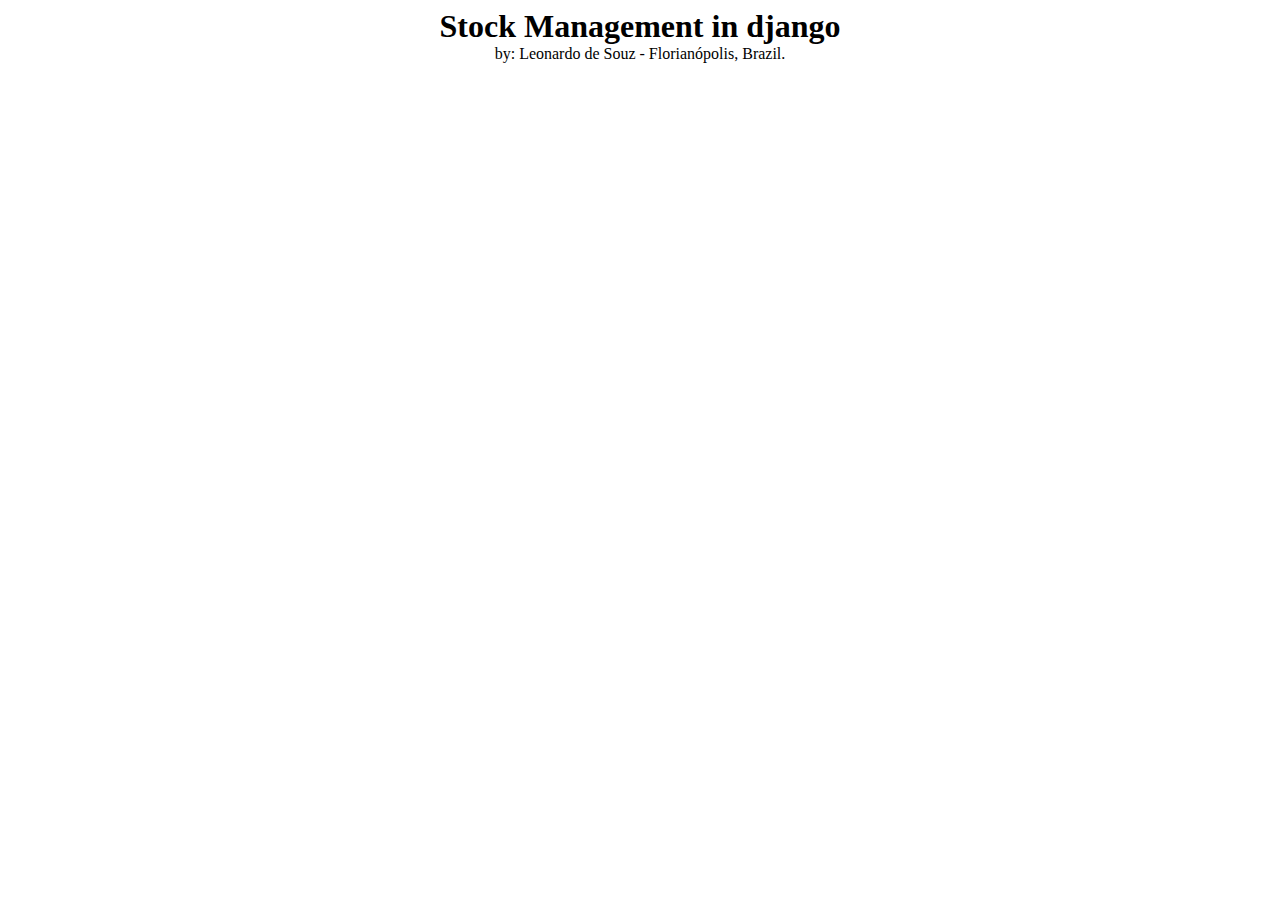
==== index.html @ b8ee9295 "Project Webpage" ====
<!DOCTYPE html>
<html>
<head>
	<title>Stock Management by leo</title>
	<link rel="stylesheet" type="text/css" href="static/git/gitpage.css">
</head>
<body>

<h1 class='center'> Stock Management in django </h1>
<p class='center'>by: Leonardo de Souz - Florianópolis, Brazil.</p>


</body>
</html>
---- static/git/gitpage.css ----
.center {
	margin: auto;
	text-align: center;
}
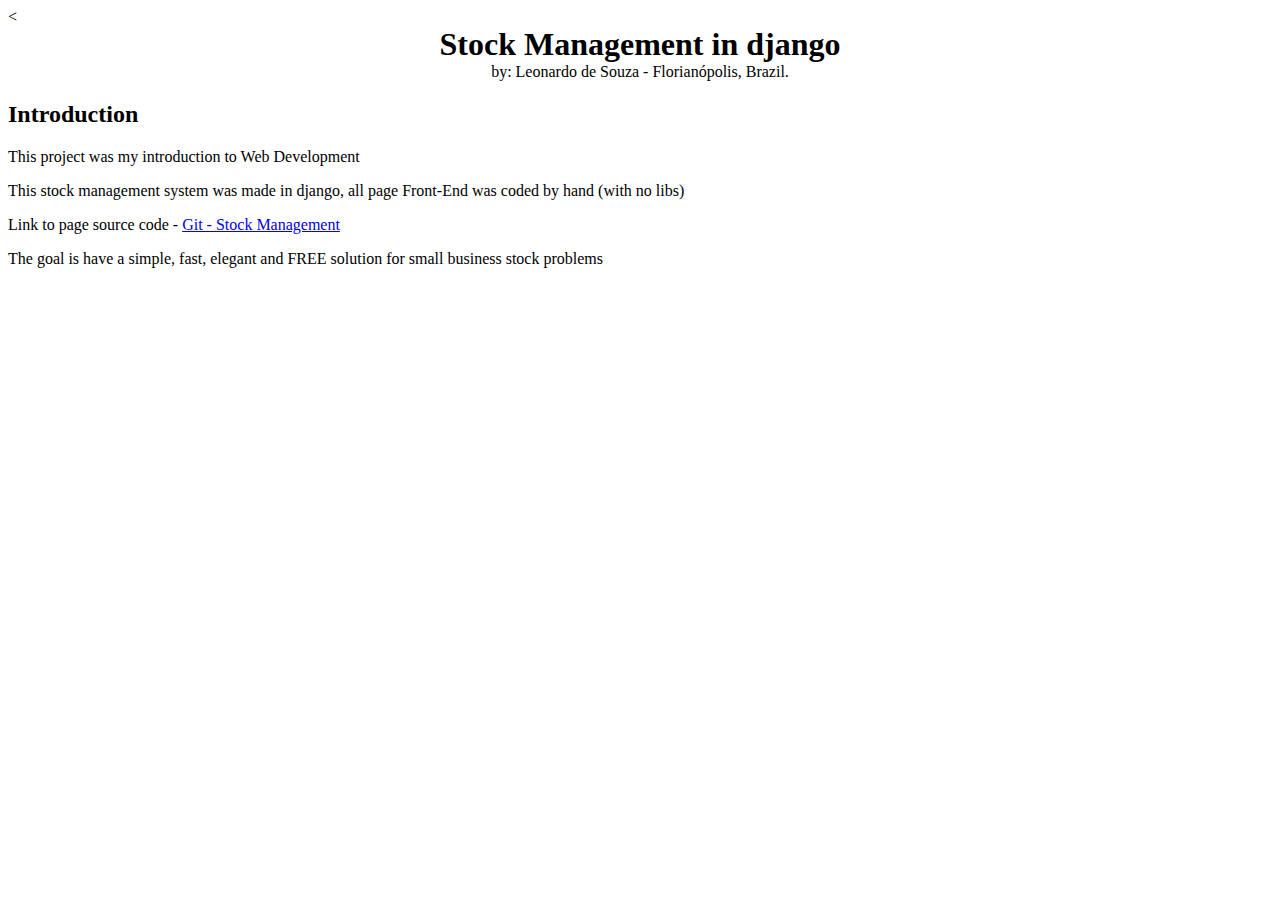
==== commit 7e32cbb1: "Update index.html" ====
--- a/index.html
+++ b/index.html
@@ -5,9 +5,17 @@
 	<link rel="stylesheet" type="text/css" href="static/git/gitpage.css">
 </head>
 <body>
+<
+<h1 class='center'> Stock Management in django </h1>
+<p class='center'>by: Leonardo de Souza - Florianópolis, Brazil.</p>
+<div>
+<h2>Introduction</h2>
+<p>This project was my introduction to Web Development</p>
+<p>This stock management system was made in django, all page Front-End was coded by hand (with no libs) </p>
+<p>Link to page source code - <a href="https://github.com/Leonardo8133/stock_manage">Git - Stock Management</a></p>
+<p>The goal is have a simple, fast, elegant and FREE solution for small business stock problems</p>
+</div>
 
-<h1 class='center'> Stock Management in django </h1>
-<p class='center'>by: Leonardo de Souz - Florianópolis, Brazil.</p>
 
 
 </body>
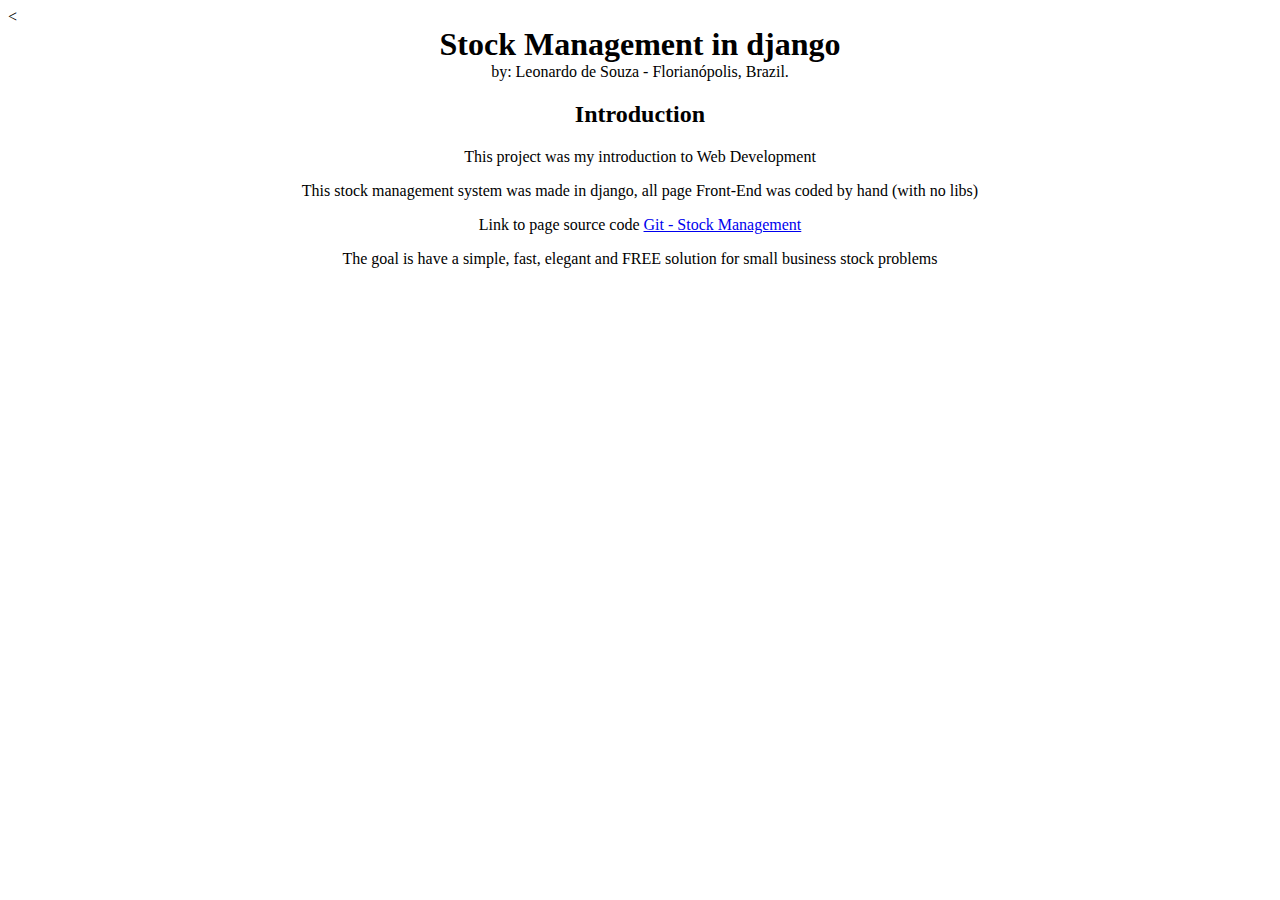
==== commit b342ba74: "Update index.html" ====
--- a/index.html
+++ b/index.html
@@ -8,11 +8,11 @@
 <
 <h1 class='center'> Stock Management in django </h1>
 <p class='center'>by: Leonardo de Souza - Florianópolis, Brazil.</p>
-<div>
+<div class='center'>
 <h2>Introduction</h2>
 <p>This project was my introduction to Web Development</p>
 <p>This stock management system was made in django, all page Front-End was coded by hand (with no libs) </p>
-<p>Link to page source code - <a href="https://github.com/Leonardo8133/stock_manage">Git - Stock Management</a></p>
+<p>Link to page source code  <a href="https://github.com/Leonardo8133/stock_manage">Git - Stock Management</a></p>
 <p>The goal is have a simple, fast, elegant and FREE solution for small business stock problems</p>
 </div>
 
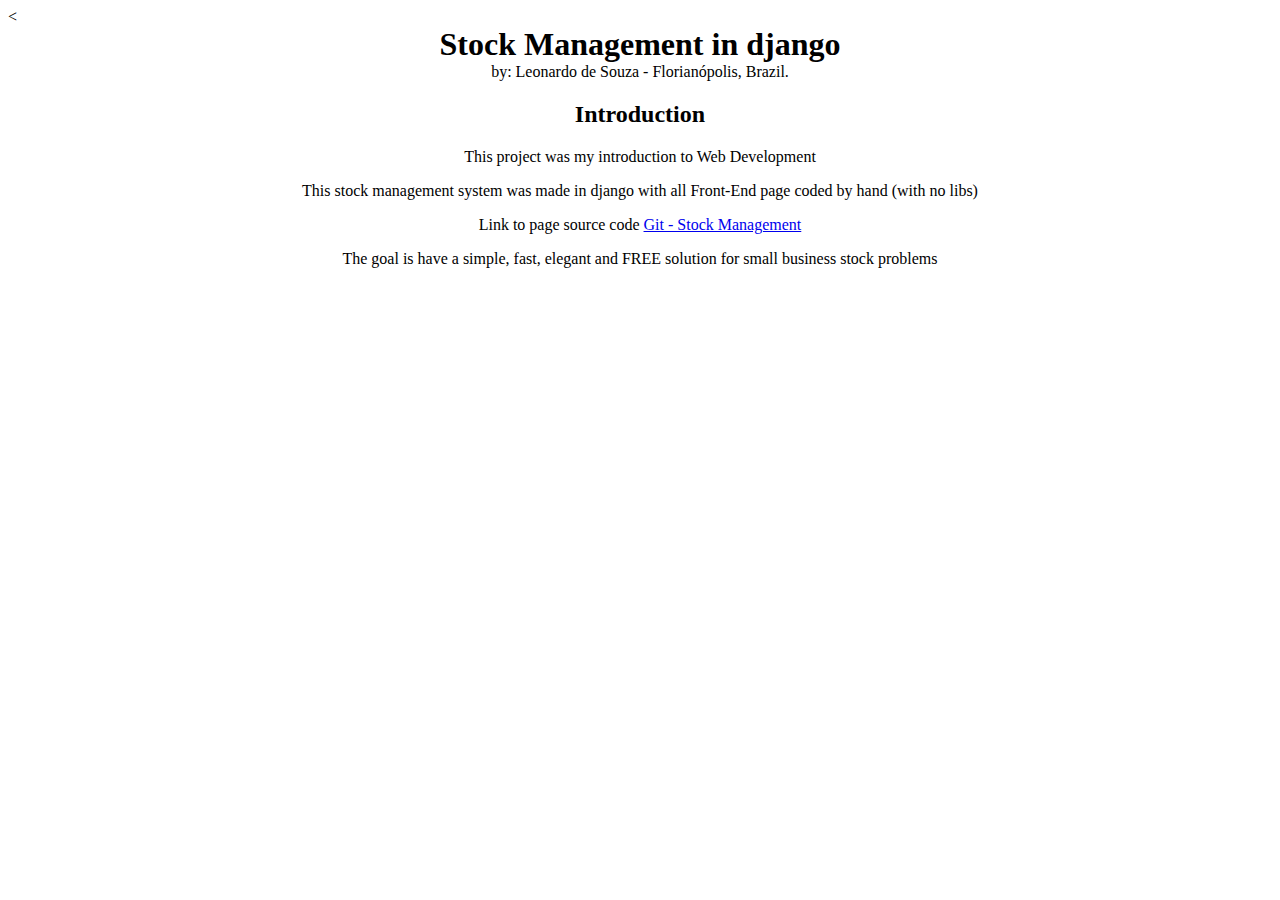
==== commit 2a068643: "Update index.html" ====
--- a/index.html
+++ b/index.html
@@ -11,7 +11,7 @@
 <div class='center'>
 <h2>Introduction</h2>
 <p>This project was my introduction to Web Development</p>
-<p>This stock management system was made in django, all page Front-End was coded by hand (with no libs) </p>
+<p>This stock management system was made in django with all Front-End page coded by hand (with no libs) </p>
 <p>Link to page source code  <a href="https://github.com/Leonardo8133/stock_manage">Git - Stock Management</a></p>
 <p>The goal is have a simple, fast, elegant and FREE solution for small business stock problems</p>
 </div>
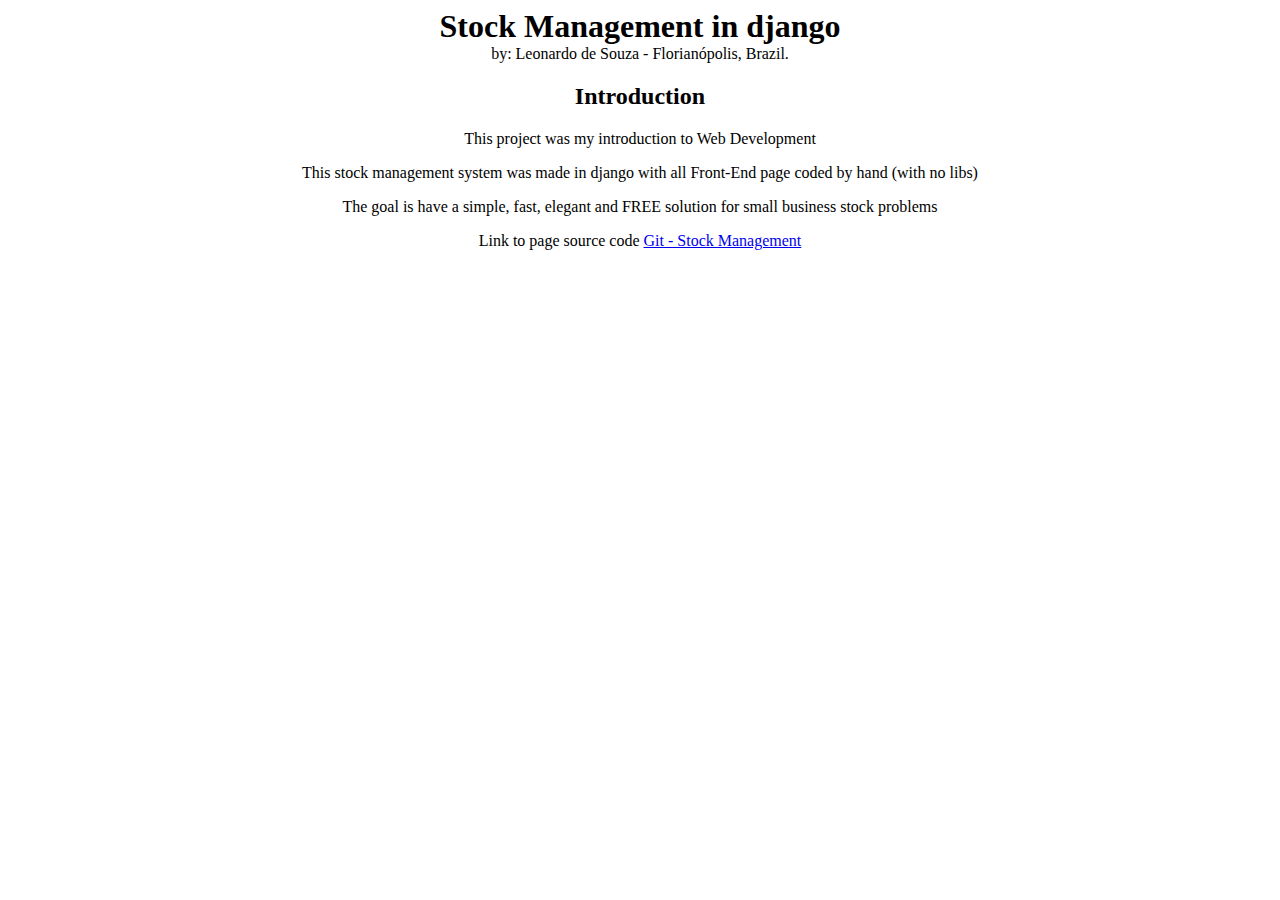
==== commit babd300c: "Update \static" ====
--- a/index.html
+++ b/index.html
@@ -5,15 +5,15 @@
 	<link rel="stylesheet" type="text/css" href="static/git/gitpage.css">
 </head>
 <body>
-<
+
 <h1 class='center'> Stock Management in django </h1>
 <p class='center'>by: Leonardo de Souza - Florianópolis, Brazil.</p>
 <div class='center'>
 <h2>Introduction</h2>
 <p>This project was my introduction to Web Development</p>
 <p>This stock management system was made in django with all Front-End page coded by hand (with no libs) </p>
+<p>The goal is have a simple, fast, elegant and FREE solution for small business stock problems</p>
 <p>Link to page source code  <a href="https://github.com/Leonardo8133/stock_manage">Git - Stock Management</a></p>
-<p>The goal is have a simple, fast, elegant and FREE solution for small business stock problems</p>
 </div>
 
 
--- a/static/git/gitpage.css
+++ b/static/git/gitpage.css
@@ -1,4 +1,8 @@
 .center {
 	margin: auto;
 	text-align: center;
+}
+
+body {
+	
 }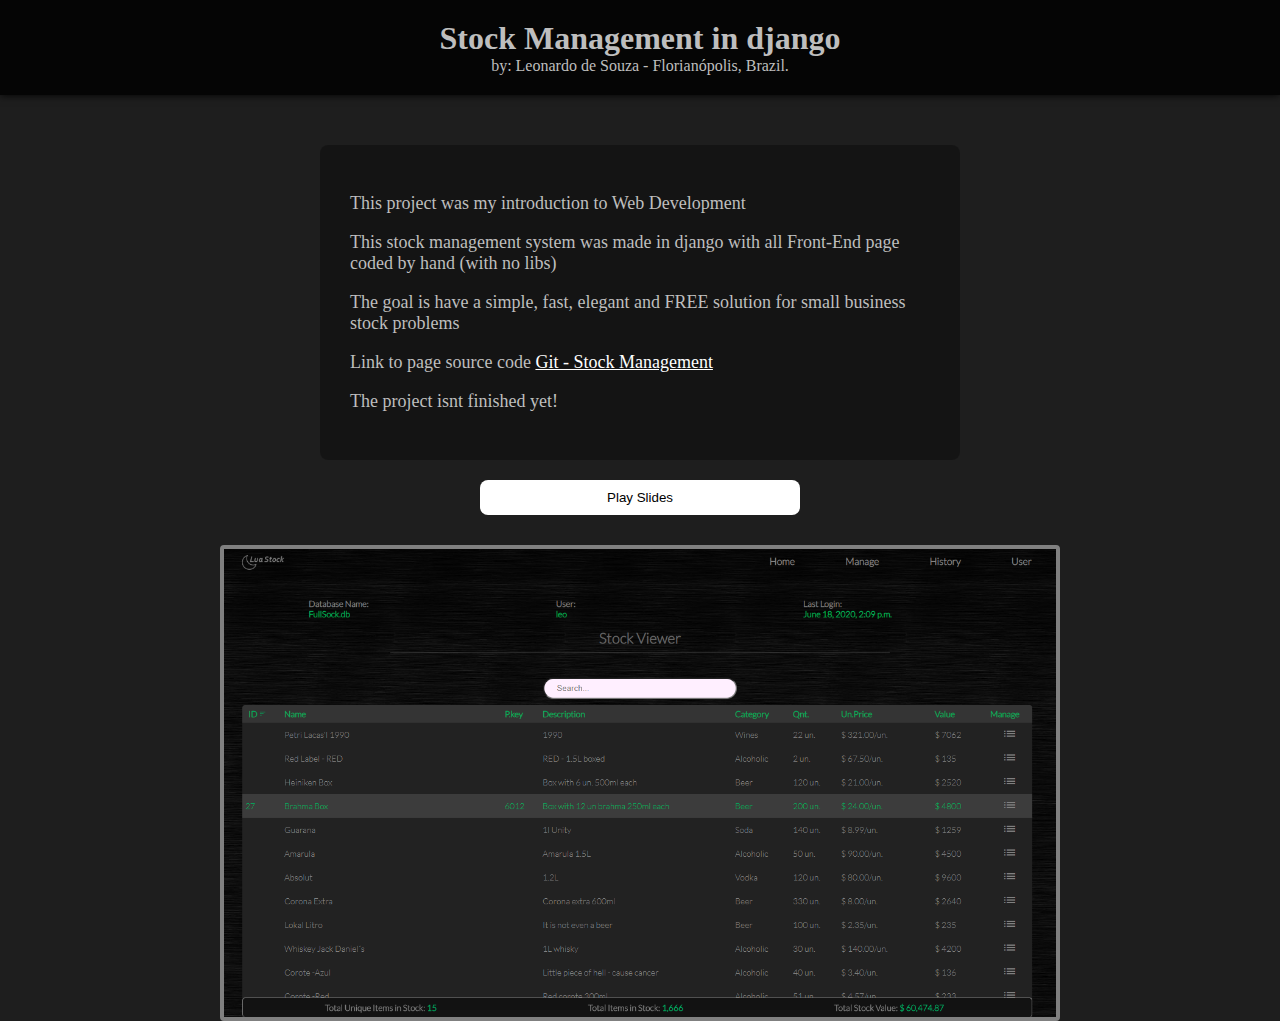
==== commit 3a082b02: "Site Upload" ====
--- a/index.html
+++ b/index.html
@@ -3,21 +3,37 @@
 <head>
 	<title>Stock Management by leo</title>
 	<link rel="stylesheet" type="text/css" href="static/git/gitpage.css">
+	<script type="text/javascript" src='static/git/javascript.js'>
+	
+	</script>
 </head>
 <body>
-
-<h1 class='center'> Stock Management in django </h1>
-<p class='center'>by: Leonardo de Souza - Florianópolis, Brazil.</p>
-<div class='center'>
-<h2>Introduction</h2>
-<p>This project was my introduction to Web Development</p>
-<p>This stock management system was made in django with all Front-End page coded by hand (with no libs) </p>
-<p>The goal is have a simple, fast, elegant and FREE solution for small business stock problems</p>
-<p>Link to page source code  <a href="https://github.com/Leonardo8133/stock_manage">Git - Stock Management</a></p>
-</div>
-
-
-
+	<div class='nav'>
+		<h1 class='center' style="font-size: 32px;"> Stock Management in django </h1>
+		<p class='center'>by: Leonardo de Souza - Florianópolis, Brazil.</p>
+	</div>
+	<div class='center w50'>
+		<div class="left">			
+			<p>This project was my introduction to Web Development</p>
+			<p>This stock management system was made in django with all Front-End page coded by hand (with no libs) </p>
+			<p>The goal is have a simple, fast, elegant and FREE solution for small business stock problems</p>
+			<p>Link to page source code  <a href="https://github.com/Leonardo8133/stock_manage" style="color: white;">Git - Stock Management</a>
+			<p>The project isnt finished yet!</p>
+			</p>
+		</div>
+	</div>
+	<div class='center' style="margin-top: 20px;">
+		<button id="button"  onclick="switch_pause();">Play Slides</button>
+	</div>
+	<div class="slidediv">
+		<ul class='center'>
+			<li><img class="slideimg fade" style="display: block;" src="static/git/showcase_1.png" onclick="full(this)"></li>
+			<li><img class="slideimg fade"  style="display: none;" src="static/git/showcase_2.png" onclick="full(this)"></li>
+			<li><img class="slideimg fade"  style="display: none;" src="static/git/showcase_3.png" onclick="full(this)"></li>
+			<li><img class="slideimg fade"  style="display: none;" src="static/git/showcase_4.png" onclick="full(this)"></li>
+		</ul>
+	</div>
+	<script>setTimeout(slide_update, 2000);</script>
 </body>
 </html>
 
--- a/static/git/gitpage.css
+++ b/static/git/gitpage.css
@@ -1,8 +1,93 @@
 .center {
 	margin: auto;
 	text-align: center;
+	padding: 0px;
 }
 
+.left {
+	text-align: left;
+	font-size: 18px;
+	margin-top: 50px;
+	background-color: rgba(0, 0, 0, 0.3);
+	border-radius: 8px;
+	padding: 30px;
+}
+
+.w50 {
+	width: 50%;
+}
 body {
-	
-}+	background-color: rgb(30, 30, 30);
+	color: rgb(190, 190, 190);
+	margin: 0;
+
+}
+
+.nav {
+	background-color: rgb(5, 5, 5);;
+	margin: 0;
+	padding:20px;
+	box-shadow:  0 0 8px black;
+}
+
+.slidediv {
+	display: inline;
+	margin: 0px;
+
+
+}
+
+.slidediv ul {
+	margin-top: 30px;
+	border: 4px solid gray;
+	width: 65%;
+	list-style-type: none;
+	border-radius: 4px;
+	transition: 1s;
+	cursor: pointer;
+}
+
+.slidediv ul.full {
+	width: 100%;
+}
+
+.slidediv li img {
+	width: 100%;
+}
+
+.pressed {
+	background-color: lightgreen;
+
+}
+
+
+button {
+	padding: 10px 8px;
+	background-color: white;
+	outline: none;
+	border: none;
+	border-radius: 8px;
+	margin: auto;
+	text-align: center;
+	align-self:   center;
+	width: 25%;
+	transition: 0.2s;
+}
+
+.fade {
+  -webkit-animation-name: fade;
+  -webkit-animation-duration: 1.5s;
+  animation-name: fade;
+  animation-duration: 1.5s;
+}
+
+@-webkit-keyframes fade {
+  from {opacity: .4} 
+  to {opacity: 1}
+}
+
+@keyframes fade {
+  from {opacity: .4} 
+  to {opacity: 1}
+}
+
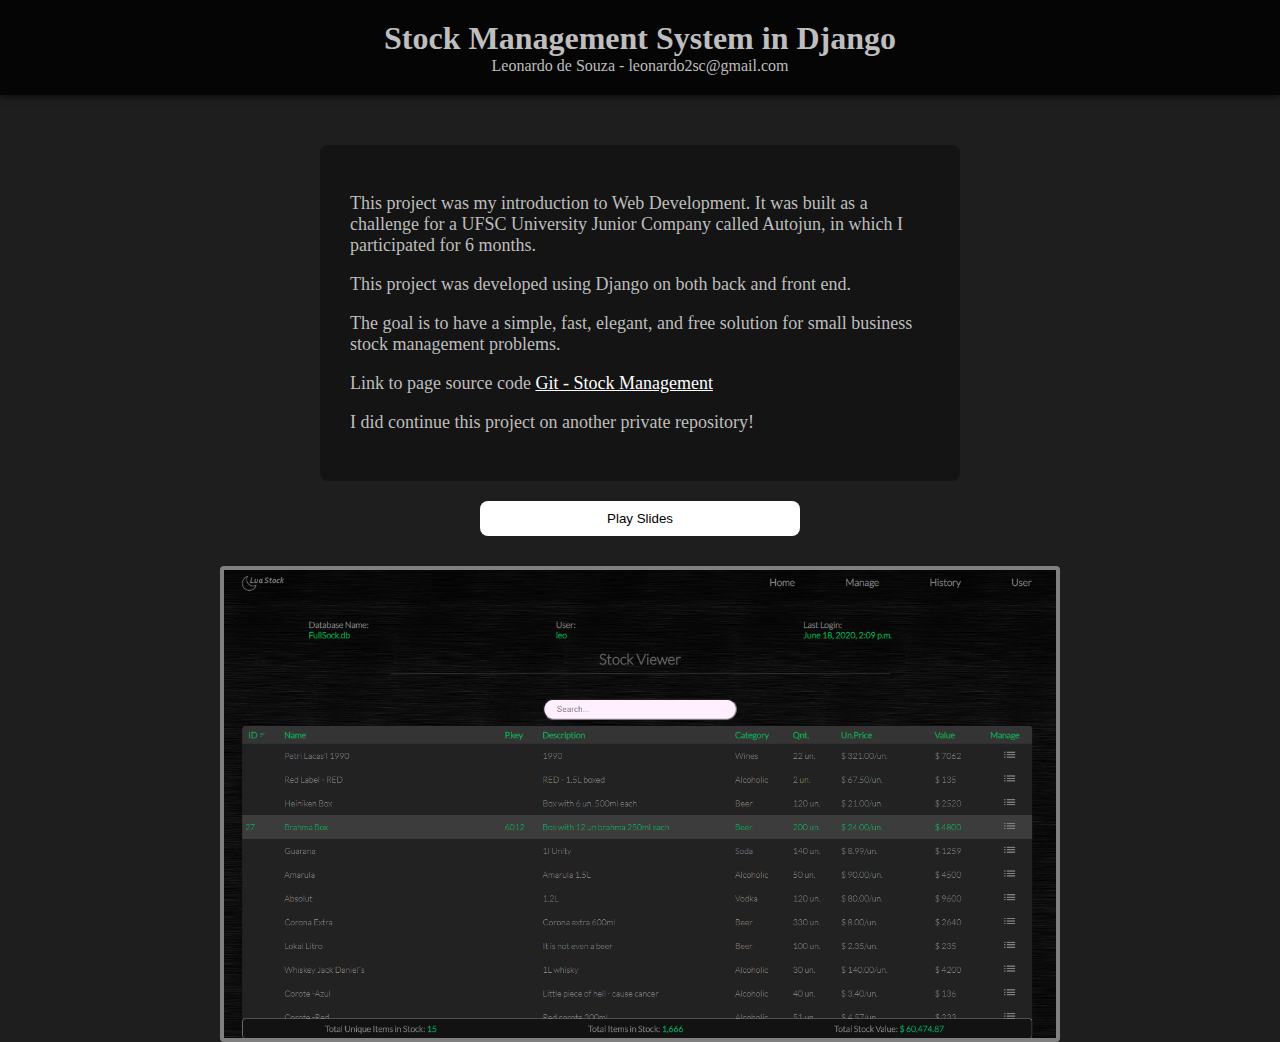
==== commit 135b8a51: "Update index.html" ====
--- a/index.html
+++ b/index.html
@@ -1,24 +1,22 @@
 <!DOCTYPE html>
 <html>
 <head>
-	<title>Stock Management by leo</title>
+	<title>Stock Management System</title>
 	<link rel="stylesheet" type="text/css" href="static/git/gitpage.css">
-	<script type="text/javascript" src='static/git/javascript.js'>
-	
-	</script>
+	<script type="text/javascript" src='static/git/javascript.js'></script>
 </head>
 <body>
 	<div class='nav'>
-		<h1 class='center' style="font-size: 32px;"> Stock Management in django </h1>
-		<p class='center'>by: Leonardo de Souza - Florianópolis, Brazil.</p>
+		<h1 class='center' style="font-size: 32px;"> Stock Management System in Django </h1>
+		<p class='center'>Leonardo de Souza - leonardo2sc@gmail.com</p>
 	</div>
 	<div class='center w50'>
 		<div class="left">			
-			<p>This project was my introduction to Web Development</p>
-			<p>This stock management system was made in django with all Front-End page coded by hand (with no libs) </p>
-			<p>The goal is have a simple, fast, elegant and FREE solution for small business stock problems</p>
+			<p>This project was my introduction to Web Development. It was built as a challenge for a UFSC University Junior Company called Autojun, in which I participated for 6 months. </p>
+			<p>This project was developed using Django on both back and front end. </p>
+			<p>The goal is to have a simple, fast, elegant, and free solution for small business stock management problems.</p>
 			<p>Link to page source code  <a href="https://github.com/Leonardo8133/stock_manage" style="color: white;">Git - Stock Management</a>
-			<p>The project isnt finished yet!</p>
+			<p>I did continue this project on another private repository!</p>
 			</p>
 		</div>
 	</div>
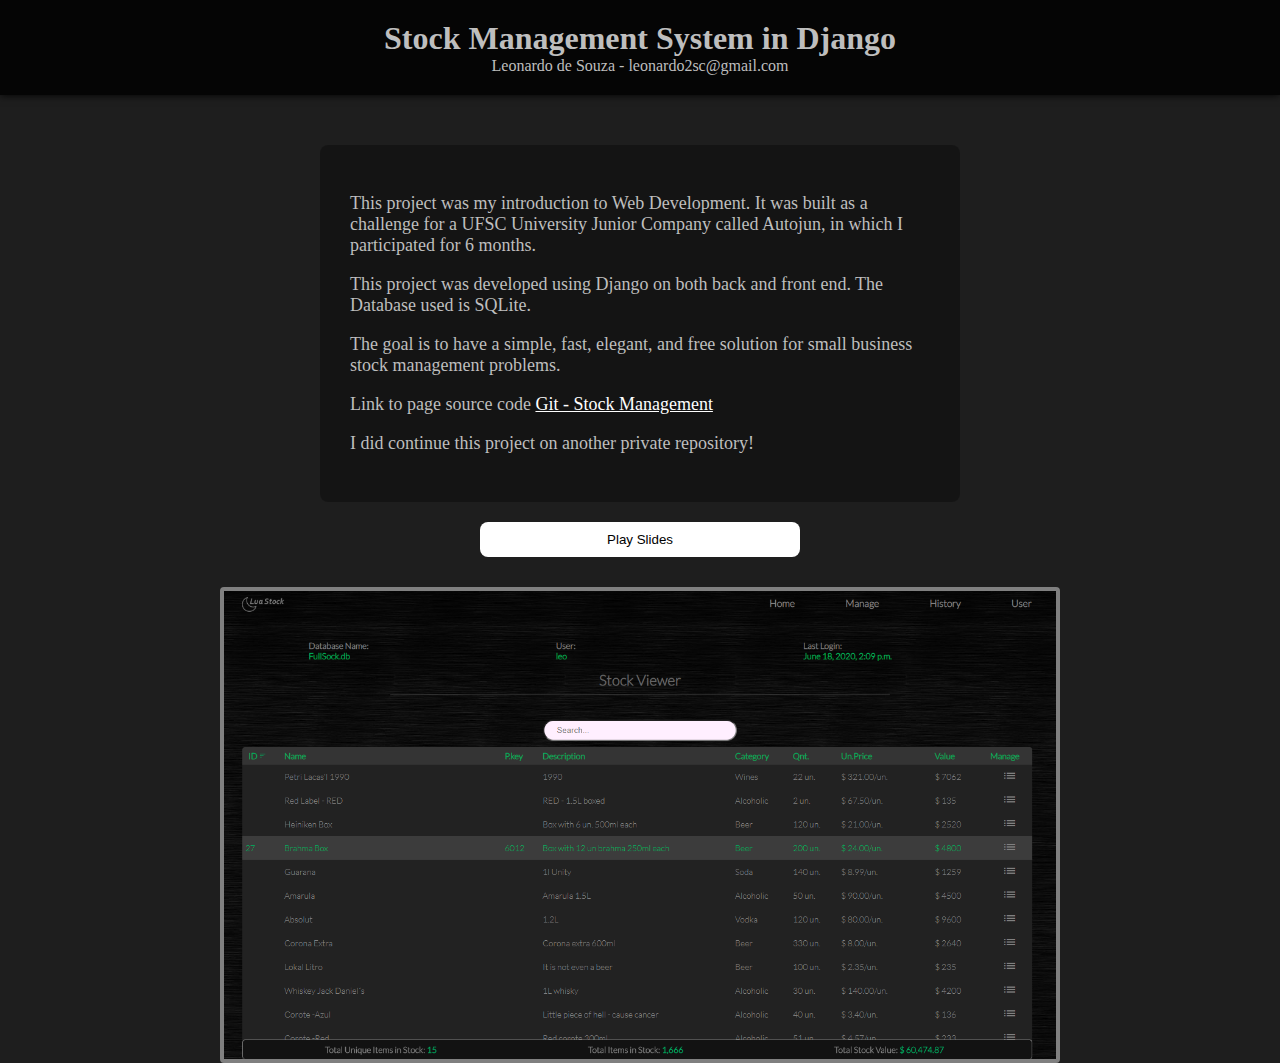
==== commit 8e5fa091: "Update index.html" ====
--- a/index.html
+++ b/index.html
@@ -13,7 +13,7 @@
 	<div class='center w50'>
 		<div class="left">			
 			<p>This project was my introduction to Web Development. It was built as a challenge for a UFSC University Junior Company called Autojun, in which I participated for 6 months. </p>
-			<p>This project was developed using Django on both back and front end. </p>
+			<p>This project was developed using Django on both back and front end. The Database used is SQLite.</p>
 			<p>The goal is to have a simple, fast, elegant, and free solution for small business stock management problems.</p>
 			<p>Link to page source code  <a href="https://github.com/Leonardo8133/stock_manage" style="color: white;">Git - Stock Management</a>
 			<p>I did continue this project on another private repository!</p>
